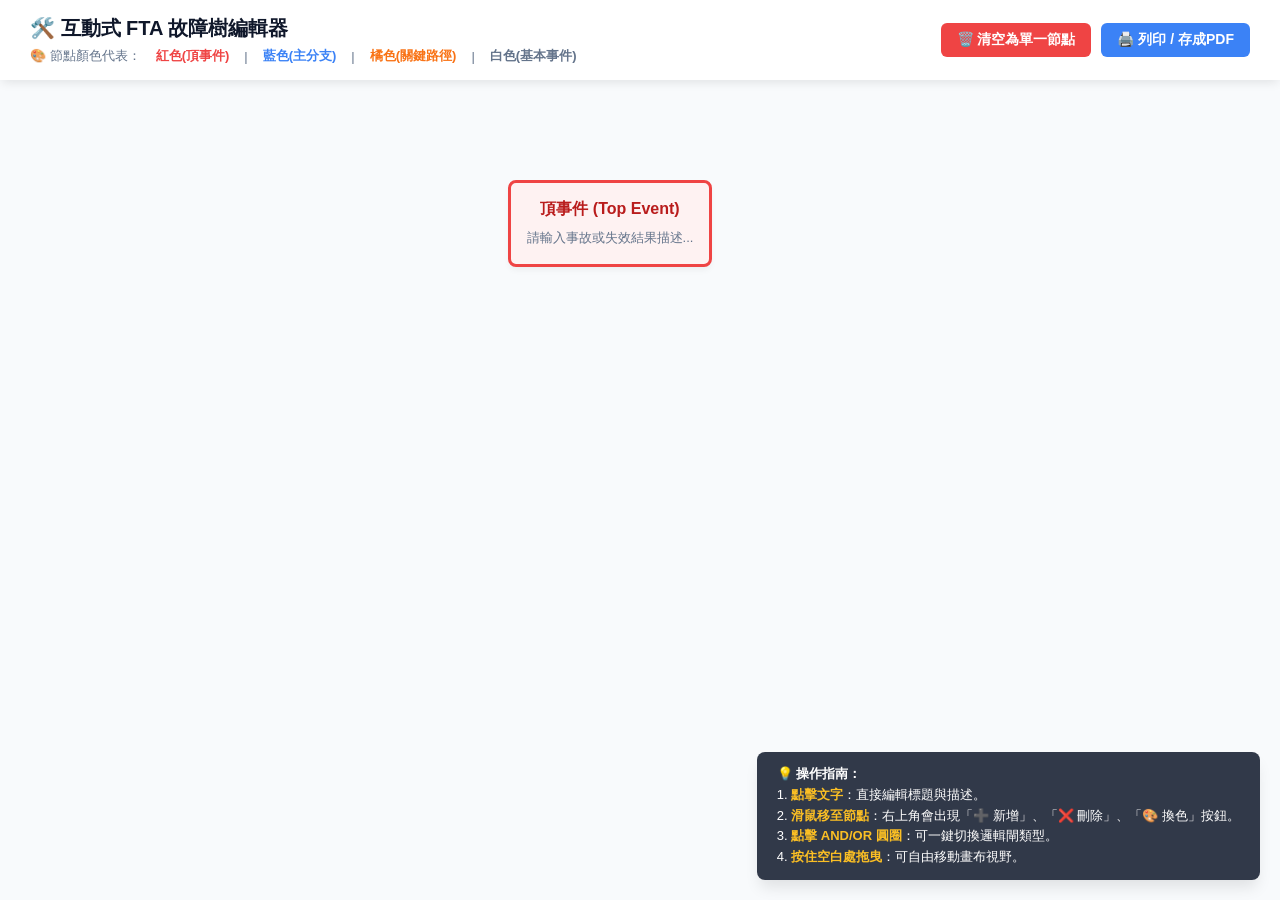
==== old.html @ bbfe23d0 "Add initial HTML structure for FTA editor" ====
<!DOCTYPE html>
<html lang="zh-TW">
<head>
    <meta charset="UTF-8">
    <meta name="viewport" content="width=device-width, initial-scale=1.0">
    <title>互動式 FTA 故障樹編輯器</title>
    <style>
        /* 基礎設定 */
        * { margin: 0; padding: 0; box-sizing: border-box; }
        body { 
            font-family: 'Segoe UI', Tahoma, Geneva, Verdana, sans-serif; 
            background-color: #f8fafc; 
            color: #334155;
            display: flex;
            flex-direction: column;
            height: 100vh;
            overflow: hidden;
        }

        /* 頂部標題與工具列 */
        .header {
            background-color: #fff;
            padding: 15px 30px;
            box-shadow: 0 4px 10px -2px rgb(0 0 0 / 0.1);
            z-index: 100;
            display: flex;
            justify-content: space-between;
            align-items: center;
        }
        .header h1 { font-size: 20px; color: #0f172a; display: flex; align-items: center; gap: 10px; }
        
        .toolbar { display: flex; gap: 10px; align-items: center; }
        .btn-action {
            padding: 8px 16px;
            background-color: #3b82f6;
            color: white;
            border: none;
            border-radius: 6px;
            cursor: pointer;
            font-size: 14px;
            font-weight: bold;
            transition: background 0.2s;
        }
        .btn-action:hover { background-color: #2563eb; }
        .btn-danger { background-color: #ef4444; }
        .btn-danger:hover { background-color: #dc2626; }

        /* 圖例說明 */
        .legend { display: flex; gap: 15px; font-size: 13px; align-items: center; margin-top: 5px; color: #64748b;}

        /* 樹狀圖容器 (支援拖曳與滾動) */
        .tree-container {
            flex: 1;
            overflow: auto;
            padding: 60px;
            cursor: grab;
            /* 移除原本的 display: flex; 與 center 對齊，避免子元素超出邊界時左側截斷 */
        }
        .tree-container:active { cursor: grabbing; }

        /* 樹狀圖本體設定 (解決超出版面截斷問題的核心) */
        .tree {
            min-width: max-content; /* 確保畫布寬度會跟隨節點數量無限延伸 */
            margin: 0 auto;         /* 當內容小於視窗時維持置中；超出視窗時則向右延展 */
            display: flex;
            justify-content: center;
            padding-right: 60px;    /* 確保右側滾動到底時仍有留白 */
        }

        /* 樹狀圖 CSS 核心邏輯 */
        .tree ul {
            padding-top: 40px; 
            position: relative;
            display: flex;
            justify-content: center;
        }
        .tree li {
            float: left; text-align: center;
            list-style-type: none;
            position: relative;
            padding: 40px 15px 0 15px;
            transition: all 0.3s;
        }

        /* 繪製連接線 */
        .tree li::before, .tree li::after {
            content: ''; position: absolute; top: 0; right: 50%;
            border-top: 2px solid #94a3b8;
            width: 50%; height: 40px;
        }
        .tree li::after {
            right: auto; left: 50%;
            border-left: 2px solid #94a3b8;
        }
        .tree li:only-child::after, .tree li:only-child::before { display: none; }
        .tree li:only-child { padding-top: 0; }
        .tree li:first-child::before, .tree li:last-child::after { border: 0 none; }
        .tree li:last-child::before { border-right: 2px solid #94a3b8; border-radius: 0 8px 0 0; }
        .tree li:first-child::after { border-radius: 8px 0 0 0; }
        .tree ul ul::before {
            content: ''; position: absolute; top: 0; left: 50%;
            border-left: 2px solid #94a3b8;
            width: 0; height: 40px;
            margin-left: -1px;
        }

        /* 節點樣式 */
        .gate-wrapper { position: relative; display: inline-block; padding-bottom: 25px; }
        .node {
            background: #fff;
            border: 2px solid #cbd5e1;
            border-radius: 8px;
            padding: 16px;
            min-width: 180px;
            max-width: 220px;
            box-shadow: 0 4px 6px -1px rgb(0 0 0 / 0.05);
            transition: all 0.2s ease;
            position: relative;
            z-index: 5;
        }
        .node:hover { box-shadow: 0 10px 15px -3px rgb(0 0 0 / 0.1); }

        /* 編輯狀態外框 */
        [contenteditable="true"]:focus {
            outline: 2px dashed #3b82f6;
            outline-offset: 4px;
            background: #f8fafc;
            border-radius: 4px;
            cursor: text;
        }

        /* 節點色彩分類 */
        .node.top { border-color: #ef4444; background-color: #fef2f2; border-width: 3px; }
        .node.top .title { color: #b91c1c; }
        
        .node.branch { border-color: #3b82f6; background-color: #eff6ff; }
        .node.branch .title { color: #1d4ed8; }
        
        .node.critical { border-color: #f97316; background-color: #fff7ed; border-width: 3px; }
        .node.critical .title { color: #c2410c; }
        
        .node.normal { border-color: #cbd5e1; background-color: #ffffff; }

        /* 文字排版 */
        .title { font-weight: bold; font-size: 16px; margin-bottom: 8px; color: #1e293b; line-height: 1.3; cursor: text;}
        .desc { font-size: 13px; color: #64748b; line-height: 1.5; cursor: text; min-height: 20px;}

        /* 浮動控制按鈕 (Hover 顯示) */
        .node-controls {
            display: none; /* 預設隱藏 */
            position: absolute;
            top: -16px;
            right: -16px;
            gap: 4px;
            z-index: 20;
        }
        .node:hover .node-controls { display: flex; } /* 懸停顯示 */
        
        .ctrl-btn {
            width: 32px; height: 32px;
            border-radius: 50%;
            border: none;
            color: white;
            font-size: 16px;
            font-weight: bold;
            cursor: pointer;
            display: flex; align-items: center; justify-content: center;
            box-shadow: 0 2px 4px rgba(0,0,0,0.2);
            transition: transform 0.1s;
        }
        .ctrl-btn:hover { transform: scale(1.1); }
        .btn-add { background-color: #10b981; } /* 綠色新增 */
        .btn-del { background-color: #ef4444; } /* 紅色刪除 */
        .btn-color { background-color: #8b5cf6; font-size: 14px;} /* 紫色換色 */

        /* 邏輯閘 (AND / OR) */
        .gate {
            position: absolute;
            bottom: -5px;
            left: 50%;
            transform: translateX(-50%);
            width: 46px; height: 46px;
            border-radius: 50%;
            display: flex; align-items: center; justify-content: center;
            font-size: 12px; font-weight: 800; 
            z-index: 10;
            box-shadow: 0 2px 5px rgb(0 0 0 / 0.15);
            cursor: pointer;
            transition: transform 0.2s;
            user-select: none;
        }
        .gate:hover { transform: translateX(-50%) scale(1.1); }
        .gate.and { background-color: #fef08a; border: 2px solid #eab308; color: #a16207; }
        .gate.or { background-color: #e2e8f0; border: 2px solid #94a3b8; color: #475569; }

        /* 提示小視窗 */
        .instruction-toast {
            position: fixed; bottom: 20px; right: 20px;
            background: rgba(15, 23, 42, 0.85); color: white;
            padding: 12px 20px; border-radius: 8px;
            font-size: 13px; line-height: 1.6;
            pointer-events: none; z-index: 1000;
            box-shadow: 0 10px 15px -3px rgba(0,0,0,0.1);
        }
        .instruction-toast span { color: #fbbf24; font-weight: bold; }

    </style>
</head>
<body>

    <!-- 標題與工具列 -->
    <div class="header">
        <div>
            <h1>🛠️ 互動式 FTA 故障樹編輯器</h1>
            <div class="legend">
                <span>🎨 節點顏色代表：</span>
                <span style="color:#ef4444; font-weight:bold;">紅色(頂事件)</span> |
                <span style="color:#3b82f6; font-weight:bold;">藍色(主分支)</span> |
                <span style="color:#f97316; font-weight:bold;">橘色(關鍵路徑)</span> |
                <span style="color:#64748b; font-weight:bold;">白色(基本事件)</span>
            </div>
        </div>
        <div class="toolbar">
            <button class="btn-action btn-danger" id="clearBtn" onclick="resetCanvas()">🗑️ 清空為單一節點</button>
            <button class="btn-action" onclick="window.print()">🖨️ 列印 / 存成PDF</button>
        </div>
    </div>

    <!-- 樹狀圖區域 -->
    <div class="tree-container" id="treeContainer">
        <div class="tree">
            <ul id="rootTree">
                <!-- 初始的頂端節點 -->
                <li id="rootNode">
                    <div class="gate-wrapper">
                        <div class="node top">
                            <!-- 浮動控制列 -->
                            <div class="node-controls">
                                <button class="ctrl-btn btn-color" title="切換節點顏色">🎨</button>
                                <button class="ctrl-btn btn-add" title="向下新增子節點">➕</button>
                                <!-- 頂節點不可刪除，故隱藏刪除按鈕 -->
                            </div>
                            <div class="title" contenteditable="true">頂事件 (Top Event)</div>
                            <div class="desc" contenteditable="true">請輸入事故或失效結果描述...</div>
                        </div>
                        <!-- 邏輯閘會由 JS 動態生成 -->
                    </div>
                </li>
            </ul>
        </div>
    </div>

    <!-- 操作提示 -->
    <div class="instruction-toast">
        💡 <b>操作指南：</b><br>
        1. <span>點擊文字</span>：直接編輯標題與描述。<br>
        2. <span>滑鼠移至節點</span>：右上角會出現「➕ 新增」、「❌ 刪除」、「🎨 換色」按鈕。<br>
        3. <span>點擊 AND/OR 圓圈</span>：可一鍵切換邏輯閘類型。<br>
        4. <span>按住空白處拖曳</span>：可自由移動畫布視野。
    </div>

    <script>
        /* =========================================
           新節點的 HTML 模板 
           ========================================= */
        const nodeTemplate = `
            <div class="gate-wrapper">
                <div class="node normal">
                    <div class="node-controls">
                        <button class="ctrl-btn btn-color" title="切換節點顏色">🎨</button>
                        <button class="ctrl-btn btn-add" title="向下新增子節點">➕</button>
                        <button class="ctrl-btn btn-del" title="刪除此節點與下方分支">❌</button>
                    </div>
                    <div class="title" contenteditable="true">新增事件</div>
                    <div class="desc" contenteditable="true">點擊輸入描述...</div>
                </div>
            </div>
        `;

        /* =========================================
           事件代理 (Event Delegation) 處理所有按鈕點擊
           ========================================= */
        document.getElementById('treeContainer').addEventListener('click', function(e) {
            const target = e.target;

            // 1. 新增子節點 (➕)
            if (target.closest('.btn-add')) {
                const li = target.closest('li');
                let ul = li.querySelector(':scope > ul');
                let wrapper = li.querySelector(':scope > .gate-wrapper');
                
                // 如果目前沒有子層級，需先建立 <ul> 以及邏輯閘
                if (!ul) {
                    // 新增邏輯閘 (預設為 OR)
                    const gate = document.createElement('div');
                    gate.className = 'gate or toggle-gate';
                    gate.textContent = 'OR';
                    wrapper.appendChild(gate);
                    
                    // 新增 <ul> 容器
                    ul = document.createElement('ul');
                    li.appendChild(ul);
                }
                
                // 建立新的 <li> 並塞入模板
                const newLi = document.createElement('li');
                newLi.innerHTML = nodeTemplate;
                ul.appendChild(newLi);
            }
            
            // 2. 刪除節點 (❌)
            if (target.closest('.btn-del')) {
                const li = target.closest('li');
                if (li.id === 'rootNode') {
                    alert('頂層節點為樹狀圖根基，不可刪除！請使用右上角「清空」功能。');
                    return;
                }
                
                if(confirm('確定要刪除此節點及其下方的所有分支嗎？')) {
                    const parentUl = li.parentElement;
                    const parentLi = parentUl.parentElement;
                    li.remove(); // 移除該節點
                    
                    // 檢查父節點是否還有其他子節點，若無，則移除 <ul> 與 邏輯閘
                    if (parentUl.children.length === 0) {
                        parentUl.remove();
                        const gate = parentLi.querySelector(':scope > .gate-wrapper > .gate');
                        if (gate) gate.remove();
                    }
                }
            }
            
            // 3. 切換邏輯閘 (AND <-> OR)
            if (target.classList.contains('toggle-gate')) {
                if (target.classList.contains('or')) {
                    target.classList.replace('or', 'and');
                    target.textContent = 'AND';
                } else {
                    target.classList.replace('and', 'or');
                    target.textContent = 'OR';
                }
            }
            
            // 4. 切換節點顏色/類型 (🎨)
            if (target.closest('.btn-color')) {
                const node = target.closest('.node');
                // 顏色循環：normal(白) -> top(紅) -> branch(藍) -> critical(橘) -> normal(白)
                if (node.classList.contains('normal')) {
                    node.classList.replace('normal', 'top');
                } else if (node.classList.contains('top')) {
                    node.classList.replace('top', 'branch');
                } else if (node.classList.contains('branch')) {
                    node.classList.replace('branch', 'critical');
                } else {
                    node.classList.replace('critical', 'normal');
                }
            }
        });

        /* =========================================
           清空畫布功能
           ========================================= */
        function resetCanvas() {
            if(confirm('警告：這將會清除您目前編輯的所有內容，恢復成單一空白節點。確定執行？')) {
                const rootTree = document.getElementById('rootTree');
                rootTree.innerHTML = `
                    <li id="rootNode">
                        <div class="gate-wrapper">
                            <div class="node top">
                                <div class="node-controls">
                                    <button class="ctrl-btn btn-color" title="切換節點顏色">🎨</button>
                                    <button class="ctrl-btn btn-add" title="向下新增子節點">➕</button>
                                </div>
                                <div class="title" contenteditable="true">新的頂事件</div>
                                <div class="desc" contenteditable="true">點擊這裡開始編輯...</div>
                            </div>
                        </div>
                    </li>
                `;
            }
        }

        /* =========================================
           滑鼠拖曳畫布功能 (防衝突處理)
           ========================================= */
        const slider = document.getElementById('treeContainer');
        let isDown = false;
        let startX, startY, scrollLeft, scrollTop;

        slider.addEventListener('mousedown', (e) => {
            // **關鍵**：如果點擊的是可編輯文字、按鈕或邏輯閘，則「不要」觸發畫布拖曳
            if (e.target.closest('[contenteditable]') || 
                e.target.closest('.ctrl-btn') || 
                e.target.closest('.gate')) {
                return;
            }
            
            isDown = true;
            slider.style.cursor = 'grabbing';
            startX = e.pageX - slider.offsetLeft;
            startY = e.pageY - slider.offsetTop;
            scrollLeft = slider.scrollLeft;
            scrollTop = slider.scrollTop;
        });
        
        slider.addEventListener('mouseleave', () => { isDown = false; slider.style.cursor = 'grab'; });
        slider.addEventListener('mouseup', () => { isDown = false; slider.style.cursor = 'grab'; });
        
        slider.addEventListener('mousemove', (e) => {
            if(!isDown) return;
            e.preventDefault();
            const x = e.pageX - slider.offsetLeft;
            const y = e.pageY - slider.offsetTop;
            const walkX = (x - startX) * 1.5; // 調整拖曳靈敏度
            const walkY = (y - startY) * 1.5;
            slider.scrollLeft = scrollLeft - walkX;
            slider.scrollTop = scrollTop - walkY;
        });
    </script>
</body>
</html>
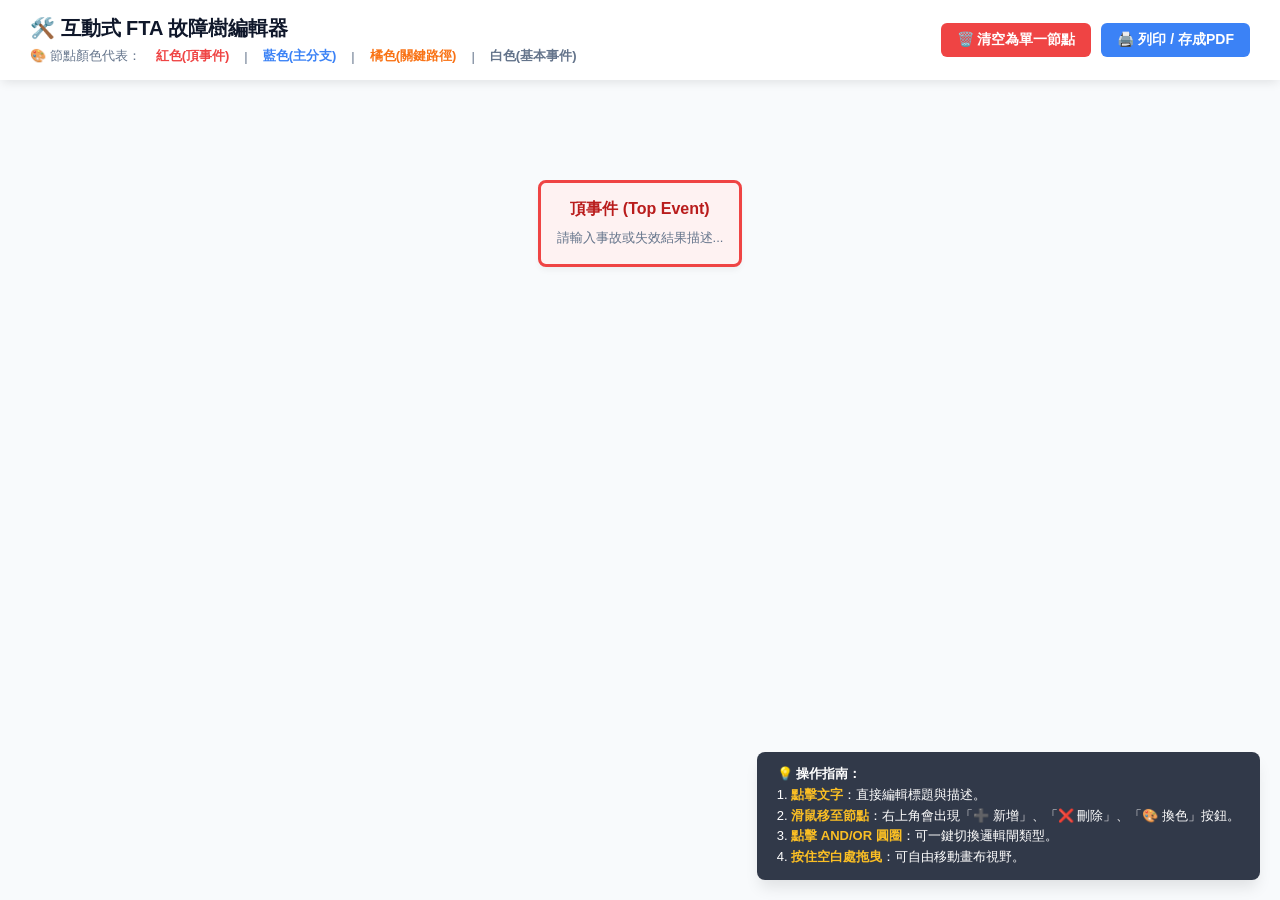
==== commit 5b50b5ed: "Refactor CSS for tree layout and remove comments Removed unnecessary comments and adjusted CSS prope" ====
--- a/old.html
+++ b/old.html
@@ -54,18 +54,11 @@
             overflow: auto;
             padding: 60px;
             cursor: grab;
-            /* 移除原本的 display: flex; 與 center 對齊，避免子元素超出邊界時左側截斷 */
-        }
-        .tree-container:active { cursor: grabbing; }
-
-        /* 樹狀圖本體設定 (解決超出版面截斷問題的核心) */
-        .tree {
-            min-width: max-content; /* 確保畫布寬度會跟隨節點數量無限延伸 */
-            margin: 0 auto;         /* 當內容小於視窗時維持置中；超出視窗時則向右延展 */
             display: flex;
             justify-content: center;
-            padding-right: 60px;    /* 確保右側滾動到底時仍有留白 */
-        }
+            align-items: flex-start;
+        }
+        .tree-container:active { cursor: grabbing; }
 
         /* 樹狀圖 CSS 核心邏輯 */
         .tree ul {
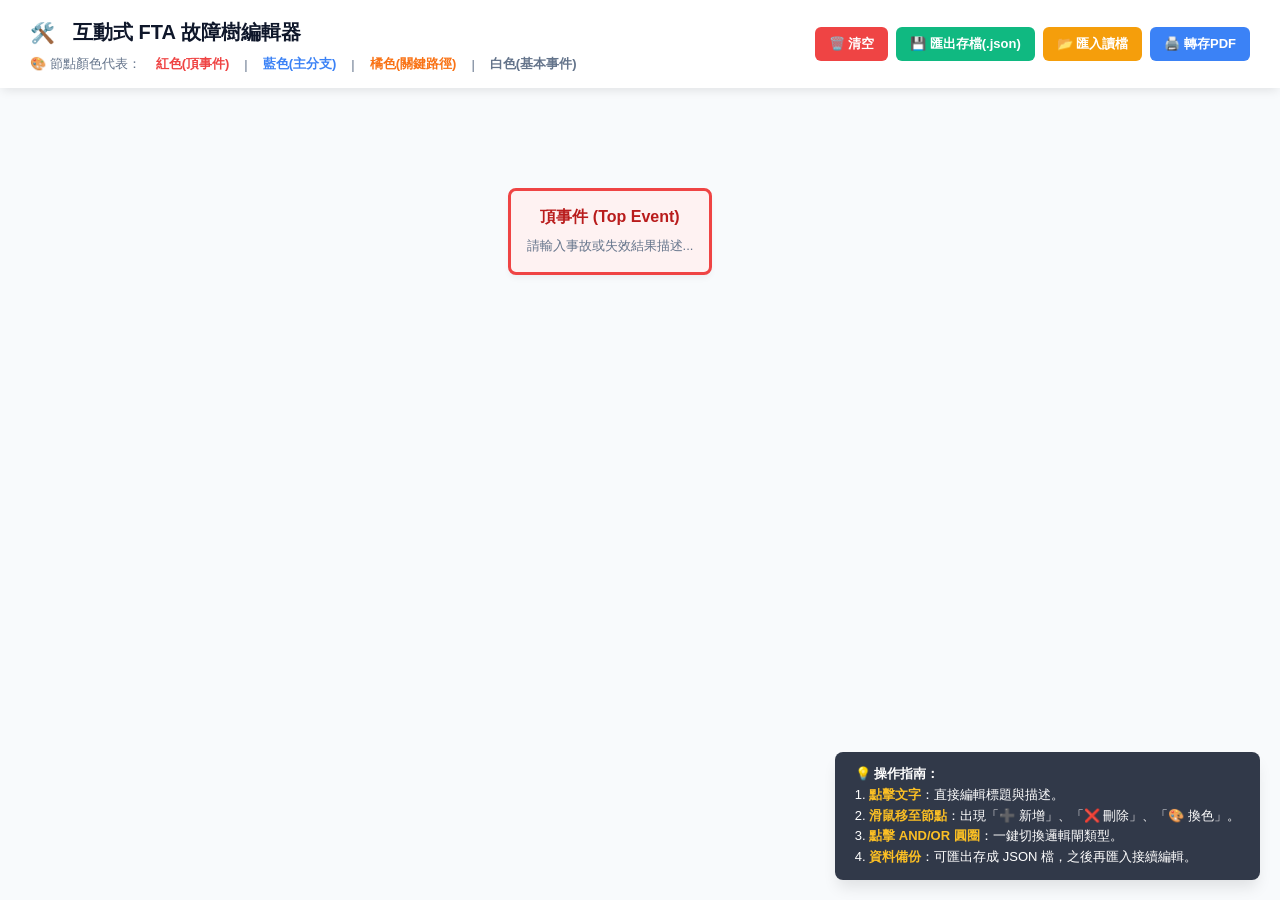
==== commit 8f5063ab: "Update old.html" ====
--- a/old.html
+++ b/old.html
@@ -27,23 +27,54 @@
             justify-content: space-between;
             align-items: center;
         }
-        .header h1 { font-size: 20px; color: #0f172a; display: flex; align-items: center; gap: 10px; }
-        
-        .toolbar { display: flex; gap: 10px; align-items: center; }
+        
+        /* 標題區域更新：改為可編輯 */
+        .header-title-wrapper {
+            display: flex;
+            align-items: center;
+            gap: 10px;
+        }
+        
+        .editable-title { 
+            font-size: 20px; 
+            color: #0f172a; 
+            font-weight: bold;
+            display: inline-block;
+            cursor: text;
+            padding: 4px 8px;
+            border-radius: 4px;
+            transition: background 0.2s;
+        }
+        
+        .editable-title:hover {
+            background-color: #f1f5f9;
+        }
+
+        .editable-title:focus {
+            outline: 2px dashed #3b82f6;
+            background-color: #f8fafc;
+        }
+        
+        .toolbar { display: flex; gap: 8px; align-items: center; flex-wrap: wrap;}
         .btn-action {
-            padding: 8px 16px;
+            padding: 8px 14px;
             background-color: #3b82f6;
             color: white;
             border: none;
             border-radius: 6px;
             cursor: pointer;
-            font-size: 14px;
+            font-size: 13px;
             font-weight: bold;
             transition: background 0.2s;
+            display: flex; align-items: center; gap: 4px;
         }
         .btn-action:hover { background-color: #2563eb; }
         .btn-danger { background-color: #ef4444; }
         .btn-danger:hover { background-color: #dc2626; }
+        .btn-save { background-color: #10b981; }
+        .btn-save:hover { background-color: #059669; }
+        .btn-load { background-color: #f59e0b; }
+        .btn-load:hover { background-color: #d97706; }
 
         /* 圖例說明 */
         .legend { display: flex; gap: 15px; font-size: 13px; align-items: center; margin-top: 5px; color: #64748b;}
@@ -54,11 +85,18 @@
             overflow: auto;
             padding: 60px;
             cursor: grab;
+        }
+        .tree-container:active { cursor: grabbing; }
+
+        /* 樹狀圖本體設定 */
+        .tree {
+            min-width: max-content; 
+            margin: 0 auto;         
             display: flex;
             justify-content: center;
-            align-items: flex-start;
-        }
-        .tree-container:active { cursor: grabbing; }
+            padding-right: 60px;    
+            transition: transform 0.2s ease; /* 讓列印縮放時有些微過渡效果 */
+        }
 
         /* 樹狀圖 CSS 核心邏輯 */
         .tree ul {
@@ -75,21 +113,46 @@
             transition: all 0.3s;
         }
 
-        /* 繪製連接線 */
-        .tree li::before, .tree li::after {
-            content: ''; position: absolute; top: 0; right: 50%;
+        /* 繪製連接線 (優化版：解決末端粗細不一致與對齊問題) */
+        /* 預設：中間節點的水平線貫穿全部 */
+        .tree li::before {
+            content: ''; position: absolute; top: 0; left: 0;
+            width: 100%; height: 0;
             border-top: 2px solid #94a3b8;
-            width: 50%; height: 40px;
-        }
+        }
+        /* 預設：中間節點的垂直線從正中央向下 */
         .tree li::after {
-            right: auto; left: 50%;
+            content: ''; position: absolute; top: 0; left: 50%;
             border-left: 2px solid #94a3b8;
-        }
-        .tree li:only-child::after, .tree li:only-child::before { display: none; }
+            width: 0; height: 40px;
+            margin-left: -1px;
+        }
+        
+        /* 首個子節點：僅繪製右半段水平線與左側圓角垂直線 */
+        .tree li:first-child::before {
+            left: calc(50% - 1px);
+            width: calc(50% + 1px);
+            height: 40px;
+            border-left: 2px solid #94a3b8;
+            border-radius: 8px 0 0 0;
+        }
+        .tree li:first-child::after { display: none; }
+        
+        /* 末個子節點：僅繪製左半段水平線與右側圓角垂直線 */
+        .tree li:last-child::before {
+            left: 0;
+            width: calc(50% + 1px);
+            height: 40px;
+            border-right: 2px solid #94a3b8;
+            border-radius: 0 8px 0 0;
+        }
+        .tree li:last-child::after { display: none; }
+        
+        /* 唯一子節點：不需繪製自己的連線 (由父層 ul 連接) */
+        .tree li:only-child::before, .tree li:only-child::after { display: none; }
         .tree li:only-child { padding-top: 0; }
-        .tree li:first-child::before, .tree li:last-child::after { border: 0 none; }
-        .tree li:last-child::before { border-right: 2px solid #94a3b8; border-radius: 0 8px 0 0; }
-        .tree li:first-child::after { border-radius: 8px 0 0 0; }
+        
+        /* 來自父層的垂直連接線 */
         .tree ul ul::before {
             content: ''; position: absolute; top: 0; left: 50%;
             border-left: 2px solid #94a3b8;
@@ -138,16 +201,16 @@
         .title { font-weight: bold; font-size: 16px; margin-bottom: 8px; color: #1e293b; line-height: 1.3; cursor: text;}
         .desc { font-size: 13px; color: #64748b; line-height: 1.5; cursor: text; min-height: 20px;}
 
-        /* 浮動控制按鈕 (Hover 顯示) */
+        /* 浮動控制按鈕 */
         .node-controls {
-            display: none; /* 預設隱藏 */
+            display: none; 
             position: absolute;
             top: -16px;
             right: -16px;
             gap: 4px;
             z-index: 20;
         }
-        .node:hover .node-controls { display: flex; } /* 懸停顯示 */
+        .node:hover .node-controls { display: flex; } 
         
         .ctrl-btn {
             width: 32px; height: 32px;
@@ -162,9 +225,9 @@
             transition: transform 0.1s;
         }
         .ctrl-btn:hover { transform: scale(1.1); }
-        .btn-add { background-color: #10b981; } /* 綠色新增 */
-        .btn-del { background-color: #ef4444; } /* 紅色刪除 */
-        .btn-color { background-color: #8b5cf6; font-size: 14px;} /* 紫色換色 */
+        .btn-add { background-color: #10b981; } 
+        .btn-del { background-color: #ef4444; } 
+        .btn-color { background-color: #8b5cf6; font-size: 14px;} 
 
         /* 邏輯閘 (AND / OR) */
         .gate {
@@ -197,6 +260,70 @@
         }
         .instruction-toast span { color: #fbbf24; font-weight: bold; }
 
+        /* =========================================
+           列印專用樣式 (@media print)
+           ========================================= */
+        @media print {
+            /* 預設紙張為橫向 (Landscape)，適合寬大樹狀圖 */
+            @page { size: landscape; margin: 10mm; }
+
+            body, html {
+                width: 100% !important;
+                height: 100% !important;
+                overflow: hidden !important; /* 🌟關鍵：強制鎖定單頁，防止跑版與多餘空白頁 */
+                background-color: white !important;
+                margin: 0 !important;
+                padding: 0 !important;
+            }
+
+            /* 隱藏不需印出的 UI */
+            .toolbar, .instruction-toast, .node-controls, .legend { display: none !important; }
+
+            .header {
+                box-shadow: none !important;
+                padding: 0 0 10px 0 !important;
+                border-bottom: 2px solid #e2e8f0;
+                justify-content: center !important; /* 標題置中，爭取更多下方空間 */
+            }
+
+            /* 列印時移除標題可編輯的樣式 */
+            .editable-title {
+                padding: 0 !important;
+                border: none !important;
+                background-color: transparent !important;
+            }
+
+            .tree-container {
+                overflow: hidden !important; /* 配合 body 強制單頁 */
+                height: auto !important;
+                padding: 10px 0 0 0 !important;
+                display: flex !important;
+                justify-content: center !important;
+                align-items: flex-start !important;
+            }
+
+            .tree {
+                padding: 0 !important;
+                margin: 0 auto !important;
+                min-width: 0 !important; 
+            }
+
+            .node, .gate-wrapper, li, ul {
+                page-break-inside: avoid !important;
+                break-inside: avoid !important;
+            }
+
+            /* 移除陰影讓列印更清晰 */
+            .node, .gate { box-shadow: none !important; border-width: 2px !important; }
+
+            /* 🌟關鍵修正：消除 PDF 引擎對圓角路徑(Curve)與直線(Rect)的抗鋸齒計算差異 */
+            /* 在列印時強制取消圓角，轉為直角連線，保證所有線段粗細100%均勻一致 */
+            .tree li::before, 
+            .tree li::after, 
+            .tree ul ul::before {
+                border-radius: 0 !important;
+            }
+        }
     </style>
 </head>
 <body>
@@ -204,7 +331,10 @@
     <!-- 標題與工具列 -->
     <div class="header">
         <div>
-            <h1>🛠️ 互動式 FTA 故障樹編輯器</h1>
+            <div class="header-title-wrapper">
+                <span style="font-size: 20px;">🛠️</span>
+                <div class="editable-title" contenteditable="true" id="projectTitle">互動式 FTA 故障樹編輯器</div>
+            </div>
             <div class="legend">
                 <span>🎨 節點顏色代表：</span>
                 <span style="color:#ef4444; font-weight:bold;">紅色(頂事件)</span> |
@@ -214,29 +344,29 @@
             </div>
         </div>
         <div class="toolbar">
-            <button class="btn-action btn-danger" id="clearBtn" onclick="resetCanvas()">🗑️ 清空為單一節點</button>
-            <button class="btn-action" onclick="window.print()">🖨️ 列印 / 存成PDF</button>
+            <button class="btn-action btn-danger" id="clearBtn" onclick="resetCanvas()">🗑️ 清空</button>
+            <button class="btn-action btn-save" onclick="exportTree()">💾 匯出存檔(.json)</button>
+            <!-- 隱藏的檔案上傳元素 -->
+            <input type="file" id="importFile" accept=".json" style="display: none;" onchange="importTree(event)">
+            <button class="btn-action btn-load" onclick="document.getElementById('importFile').click()">📂 匯入讀檔</button>
+            <button class="btn-action" onclick="window.print()">🖨️ 轉存PDF</button>
         </div>
     </div>
 
     <!-- 樹狀圖區域 -->
     <div class="tree-container" id="treeContainer">
-        <div class="tree">
+        <div class="tree" id="mainTree">
             <ul id="rootTree">
-                <!-- 初始的頂端節點 -->
                 <li id="rootNode">
                     <div class="gate-wrapper">
                         <div class="node top">
-                            <!-- 浮動控制列 -->
                             <div class="node-controls">
                                 <button class="ctrl-btn btn-color" title="切換節點顏色">🎨</button>
                                 <button class="ctrl-btn btn-add" title="向下新增子節點">➕</button>
-                                <!-- 頂節點不可刪除，故隱藏刪除按鈕 -->
                             </div>
                             <div class="title" contenteditable="true">頂事件 (Top Event)</div>
                             <div class="desc" contenteditable="true">請輸入事故或失效結果描述...</div>
                         </div>
-                        <!-- 邏輯閘會由 JS 動態生成 -->
                     </div>
                 </li>
             </ul>
@@ -247,15 +377,12 @@
     <div class="instruction-toast">
         💡 <b>操作指南：</b><br>
         1. <span>點擊文字</span>：直接編輯標題與描述。<br>
-        2. <span>滑鼠移至節點</span>：右上角會出現「➕ 新增」、「❌ 刪除」、「🎨 換色」按鈕。<br>
-        3. <span>點擊 AND/OR 圓圈</span>：可一鍵切換邏輯閘類型。<br>
-        4. <span>按住空白處拖曳</span>：可自由移動畫布視野。
+        2. <span>滑鼠移至節點</span>：出現「➕ 新增」、「❌ 刪除」、「🎨 換色」。<br>
+        3. <span>點擊 AND/OR 圓圈</span>：一鍵切換邏輯閘類型。<br>
+        4. <span>資料備份</span>：可匯出存成 JSON 檔，之後再匯入接續編輯。
     </div>
 
     <script>
-        /* =========================================
-           新節點的 HTML 模板 
-           ========================================= */
         const nodeTemplate = `
             <div class="gate-wrapper">
                 <div class="node normal">
@@ -270,38 +397,29 @@
             </div>
         `;
 
-        /* =========================================
-           事件代理 (Event Delegation) 處理所有按鈕點擊
-           ========================================= */
         document.getElementById('treeContainer').addEventListener('click', function(e) {
             const target = e.target;
 
-            // 1. 新增子節點 (➕)
             if (target.closest('.btn-add')) {
                 const li = target.closest('li');
                 let ul = li.querySelector(':scope > ul');
                 let wrapper = li.querySelector(':scope > .gate-wrapper');
                 
-                // 如果目前沒有子層級，需先建立 <ul> 以及邏輯閘
                 if (!ul) {
-                    // 新增邏輯閘 (預設為 OR)
                     const gate = document.createElement('div');
                     gate.className = 'gate or toggle-gate';
                     gate.textContent = 'OR';
                     wrapper.appendChild(gate);
                     
-                    // 新增 <ul> 容器
                     ul = document.createElement('ul');
                     li.appendChild(ul);
                 }
                 
-                // 建立新的 <li> 並塞入模板
                 const newLi = document.createElement('li');
                 newLi.innerHTML = nodeTemplate;
                 ul.appendChild(newLi);
             }
             
-            // 2. 刪除節點 (❌)
             if (target.closest('.btn-del')) {
                 const li = target.closest('li');
                 if (li.id === 'rootNode') {
@@ -312,9 +430,8 @@
                 if(confirm('確定要刪除此節點及其下方的所有分支嗎？')) {
                     const parentUl = li.parentElement;
                     const parentLi = parentUl.parentElement;
-                    li.remove(); // 移除該節點
+                    li.remove(); 
                     
-                    // 檢查父節點是否還有其他子節點，若無，則移除 <ul> 與 邏輯閘
                     if (parentUl.children.length === 0) {
                         parentUl.remove();
                         const gate = parentLi.querySelector(':scope > .gate-wrapper > .gate');
@@ -323,7 +440,6 @@
                 }
             }
             
-            // 3. 切換邏輯閘 (AND <-> OR)
             if (target.classList.contains('toggle-gate')) {
                 if (target.classList.contains('or')) {
                     target.classList.replace('or', 'and');
@@ -334,10 +450,8 @@
                 }
             }
             
-            // 4. 切換節點顏色/類型 (🎨)
             if (target.closest('.btn-color')) {
                 const node = target.closest('.node');
-                // 顏色循環：normal(白) -> top(紅) -> branch(藍) -> critical(橘) -> normal(白)
                 if (node.classList.contains('normal')) {
                     node.classList.replace('normal', 'top');
                 } else if (node.classList.contains('top')) {
@@ -350,9 +464,6 @@
             }
         });
 
-        /* =========================================
-           清空畫布功能
-           ========================================= */
         function resetCanvas() {
             if(confirm('警告：這將會清除您目前編輯的所有內容，恢復成單一空白節點。確定執行？')) {
                 const rootTree = document.getElementById('rootTree');
@@ -373,21 +484,17 @@
             }
         }
 
-        /* =========================================
-           滑鼠拖曳畫布功能 (防衝突處理)
-           ========================================= */
+        /* 畫布拖曳功能 */
         const slider = document.getElementById('treeContainer');
         let isDown = false;
         let startX, startY, scrollLeft, scrollTop;
 
         slider.addEventListener('mousedown', (e) => {
-            // **關鍵**：如果點擊的是可編輯文字、按鈕或邏輯閘，則「不要」觸發畫布拖曳
             if (e.target.closest('[contenteditable]') || 
                 e.target.closest('.ctrl-btn') || 
                 e.target.closest('.gate')) {
                 return;
             }
-            
             isDown = true;
             slider.style.cursor = 'grabbing';
             startX = e.pageX - slider.offsetLeft;
@@ -404,11 +511,193 @@
             e.preventDefault();
             const x = e.pageX - slider.offsetLeft;
             const y = e.pageY - slider.offsetTop;
-            const walkX = (x - startX) * 1.5; // 調整拖曳靈敏度
+            const walkX = (x - startX) * 1.5; 
             const walkY = (y - startY) * 1.5;
             slider.scrollLeft = scrollLeft - walkX;
             slider.scrollTop = scrollTop - walkY;
         });
+
+        /* =========================================================
+           樹狀資料 匯出 (Serialize) 與 匯入 (Deserialize)
+           ========================================================= */
+        
+        // 遞迴將 DOM 節點轉為 JSON 物件
+        function serializeNode(liElement) {
+            const nodeDiv = liElement.querySelector(':scope > .gate-wrapper > .node');
+            if (!nodeDiv) return null;
+
+            const title = nodeDiv.querySelector('.title').innerText;
+            const desc = nodeDiv.querySelector('.desc').innerText;
+            
+            let colorClass = 'normal';
+            if (nodeDiv.classList.contains('top')) colorClass = 'top';
+            if (nodeDiv.classList.contains('branch')) colorClass = 'branch';
+            if (nodeDiv.classList.contains('critical')) colorClass = 'critical';
+
+            const gateDiv = liElement.querySelector(':scope > .gate-wrapper > .gate');
+            let gateType = null;
+            if (gateDiv) {
+                gateType = gateDiv.classList.contains('and') ? 'and' : 'or';
+            }
+
+            const childrenUl = liElement.querySelector(':scope > ul');
+            const children = [];
+            if (childrenUl) {
+                const childLis = childrenUl.querySelectorAll(':scope > li');
+                childLis.forEach(childLi => {
+                    const childData = serializeNode(childLi);
+                    if (childData) children.push(childData);
+                });
+            }
+
+            return { title, desc, colorClass, gateType, children };
+        }
+
+        // 觸發匯出 JSON 檔案下載
+        function exportTree() {
+            const rootLi = document.getElementById('rootNode');
+            const treeData = serializeNode(rootLi);
+            
+            // 獲取自訂標題
+            const projectTitle = document.getElementById('projectTitle').innerText;
+            const exportData = {
+                projectTitle: projectTitle,
+                treeData: treeData
+            };
+            
+            // 產生 JSON 字串並建立虛擬下載連結
+            const dataStr = "data:text/json;charset=utf-8," + encodeURIComponent(JSON.stringify(exportData, null, 2));
+            const downloadAnchorNode = document.createElement('a');
+            
+            // 預設檔名加上專案標題與當前時間戳記
+            const dateStr = new Date().toISOString().slice(0,10).replace(/-/g,"");
+            // 將不合法的檔名字符替換掉
+            const safeTitle = projectTitle.replace(/[\\/:*?"<>|]/g, "_").substring(0, 30);
+            downloadAnchorNode.setAttribute("href", dataStr);
+            downloadAnchorNode.setAttribute("download", `FTA_${safeTitle}_${dateStr}.json`);
+            document.body.appendChild(downloadAnchorNode); 
+            downloadAnchorNode.click();
+            downloadAnchorNode.remove();
+        }
+
+        // 遞迴將 JSON 物件還原為 DOM 節點
+        function deserializeNode(data, isRoot = false) {
+            const li = document.createElement('li');
+            if (isRoot) li.id = 'rootNode';
+
+            const gateWrapper = document.createElement('div');
+            gateWrapper.className = 'gate-wrapper';
+            li.appendChild(gateWrapper);
+
+            const nodeDiv = document.createElement('div');
+            nodeDiv.className = `node ${data.colorClass}`;
+            gateWrapper.appendChild(nodeDiv);
+
+            const controlsDiv = document.createElement('div');
+            controlsDiv.className = 'node-controls';
+            controlsDiv.innerHTML = `
+                <button class="ctrl-btn btn-color" title="切換節點顏色">🎨</button>
+                <button class="ctrl-btn btn-add" title="向下新增子節點">➕</button>
+                ${!isRoot ? '<button class="ctrl-btn btn-del" title="刪除此節點與下方分支">❌</button>' : ''}
+            `;
+            nodeDiv.appendChild(controlsDiv);
+
+            const titleDiv = document.createElement('div');
+            titleDiv.className = 'title';
+            titleDiv.contentEditable = "true";
+            titleDiv.innerText = data.title;
+            nodeDiv.appendChild(titleDiv);
+
+            const descDiv = document.createElement('div');
+            descDiv.className = 'desc';
+            descDiv.contentEditable = "true";
+            descDiv.innerText = data.desc;
+            nodeDiv.appendChild(descDiv);
+
+            if (data.gateType && data.children && data.children.length > 0) {
+                const gateDiv = document.createElement('div');
+                gateDiv.className = `gate ${data.gateType} toggle-gate`;
+                gateDiv.innerText = data.gateType.toUpperCase();
+                gateWrapper.appendChild(gateDiv);
+            }
+
+            if (data.children && data.children.length > 0) {
+                const ul = document.createElement('ul');
+                data.children.forEach(childData => {
+                    ul.appendChild(deserializeNode(childData, false));
+                });
+                li.appendChild(ul);
+            }
+
+            return li;
+        }
+
+        // 處理匯入的檔案讀取與重建
+        function importTree(event) {
+            const file = event.target.files[0];
+            if (!file) return;
+
+            const reader = new FileReader();
+            reader.onload = function(e) {
+                try {
+                    const parsedData = JSON.parse(e.target.result);
+                    let treeData = parsedData;
+                    
+                    // 相容舊版匯出格式 (只有 treeData) 與新版格式 (包含 title)
+                    if (parsedData.projectTitle && parsedData.treeData) {
+                        document.getElementById('projectTitle').innerText = parsedData.projectTitle;
+                        treeData = parsedData.treeData;
+                    }
+
+                    const rootTree = document.getElementById('rootTree');
+                    
+                    // 清空畫布，還原備份資料
+                    rootTree.innerHTML = ''; 
+                    const rootNode = deserializeNode(treeData, true);
+                    rootTree.appendChild(rootNode);
+                    
+                    // 清空 input 讓同一個檔案能重複上傳
+                    event.target.value = '';
+                } catch (error) {
+                    alert('讀檔失敗！請確認上傳的是本系統匯出的 .json 格式檔案。');
+                    console.error("JSON解析錯誤:", error);
+                }
+            };
+            reader.readAsText(file);
+        }
+
+        /* =========================================================
+           自動縮放演算法 (Before Print / After Print Hook)
+           ========================================================= */
+        window.addEventListener('beforeprint', () => {
+            const tree = document.getElementById('mainTree');
+            tree.style.transform = 'none';
+            tree.style.zoom = '1';
+            
+            const MAX_PRINT_WIDTH = 1080; 
+            const MAX_PRINT_HEIGHT = 700;
+            const currentTreeWidth = tree.scrollWidth;
+            const currentTreeHeight = tree.scrollHeight;
+
+            const widthRatio = MAX_PRINT_WIDTH / currentTreeWidth;
+            const heightRatio = MAX_PRINT_HEIGHT / currentTreeHeight;
+            const scaleRatio = Math.min(widthRatio, heightRatio, 1);
+
+            if (scaleRatio < 1) {
+                tree.style.zoom = scaleRatio;
+                if (navigator.userAgent.toLowerCase().indexOf('firefox') > -1) {
+                    tree.style.transform = `scale(${scaleRatio})`;
+                    tree.style.transformOrigin = 'top center';
+                }
+            }
+        });
+
+        window.addEventListener('afterprint', () => {
+            const tree = document.getElementById('mainTree');
+            tree.style.transform = '';
+            tree.style.transformOrigin = '';
+            tree.style.zoom = '';
+        });
     </script>
 </body>
 </html>
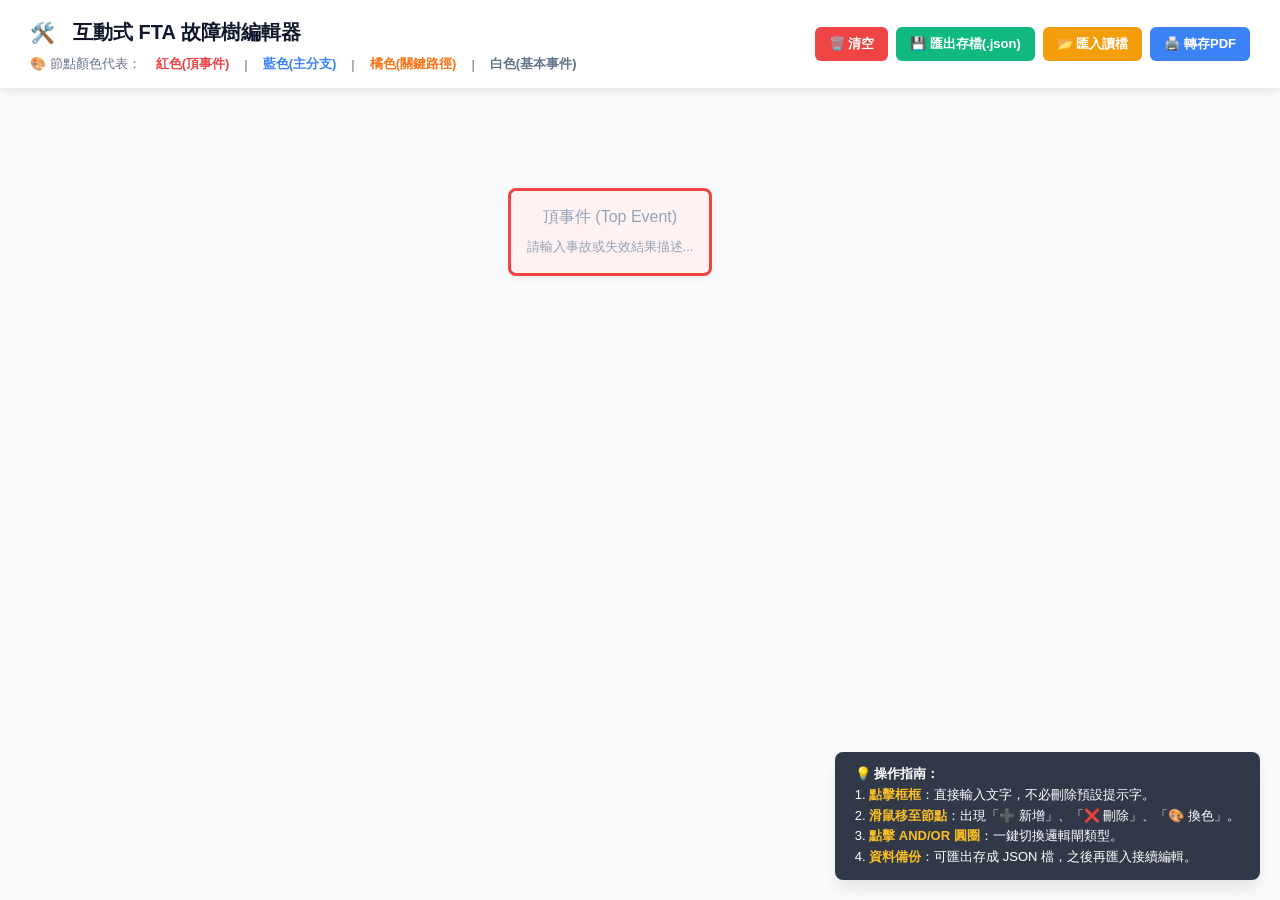
==== commit 41cb2678: "Update old.html" ====
--- a/old.html
+++ b/old.html
@@ -2,7 +2,7 @@
 <html lang="zh-TW">
 <head>
     <meta charset="UTF-8">
-    <meta name="viewport" content="width=device-width, initial-scale=1.0">
+    <meta name="viewport" content="width=device-width, initial-scale=1.0, maximum-scale=1.0, user-scalable=no">
     <title>互動式 FTA 故障樹編輯器</title>
     <style>
         /* 基礎設定 */
@@ -44,6 +44,7 @@
             padding: 4px 8px;
             border-radius: 4px;
             transition: background 0.2s;
+            white-space: nowrap;
         }
         
         .editable-title:hover {
@@ -55,7 +56,13 @@
             background-color: #f8fafc;
         }
         
-        .toolbar { display: flex; gap: 8px; align-items: center; flex-wrap: wrap;}
+        .toolbar { 
+            display: flex; 
+            gap: 8px; 
+            align-items: center; 
+            flex-wrap: wrap;
+        }
+        
         .btn-action {
             padding: 8px 14px;
             background-color: #3b82f6;
@@ -77,7 +84,14 @@
         .btn-load:hover { background-color: #d97706; }
 
         /* 圖例說明 */
-        .legend { display: flex; gap: 15px; font-size: 13px; align-items: center; margin-top: 5px; color: #64748b;}
+        .legend { 
+            display: flex; 
+            gap: 15px; 
+            font-size: 13px; 
+            align-items: center; 
+            margin-top: 5px; 
+            color: #64748b;
+        }
 
         /* 樹狀圖容器 (支援拖曳與滾動) */
         .tree-container {
@@ -85,6 +99,7 @@
             overflow: auto;
             padding: 60px;
             cursor: grab;
+            -webkit-overflow-scrolling: touch; /* iOS 順暢滑動 */
         }
         .tree-container:active { cursor: grabbing; }
 
@@ -95,7 +110,7 @@
             display: flex;
             justify-content: center;
             padding-right: 60px;    
-            transition: transform 0.2s ease; /* 讓列印縮放時有些微過渡效果 */
+            transition: transform 0.2s ease; 
         }
 
         /* 樹狀圖 CSS 核心邏輯 */
@@ -113,22 +128,18 @@
             transition: all 0.3s;
         }
 
-        /* 繪製連接線 (優化版：解決末端粗細不一致與對齊問題) */
-        /* 預設：中間節點的水平線貫穿全部 */
+        /* 繪製連接線 */
         .tree li::before {
             content: ''; position: absolute; top: 0; left: 0;
             width: 100%; height: 0;
             border-top: 2px solid #94a3b8;
         }
-        /* 預設：中間節點的垂直線從正中央向下 */
         .tree li::after {
             content: ''; position: absolute; top: 0; left: 50%;
             border-left: 2px solid #94a3b8;
             width: 0; height: 40px;
             margin-left: -1px;
         }
-        
-        /* 首個子節點：僅繪製右半段水平線與左側圓角垂直線 */
         .tree li:first-child::before {
             left: calc(50% - 1px);
             width: calc(50% + 1px);
@@ -137,8 +148,6 @@
             border-radius: 8px 0 0 0;
         }
         .tree li:first-child::after { display: none; }
-        
-        /* 末個子節點：僅繪製左半段水平線與右側圓角垂直線 */
         .tree li:last-child::before {
             left: 0;
             width: calc(50% + 1px);
@@ -147,12 +156,8 @@
             border-radius: 0 8px 0 0;
         }
         .tree li:last-child::after { display: none; }
-        
-        /* 唯一子節點：不需繪製自己的連線 (由父層 ul 連接) */
         .tree li:only-child::before, .tree li:only-child::after { display: none; }
         .tree li:only-child { padding-top: 0; }
-        
-        /* 來自父層的垂直連接線 */
         .tree ul ul::before {
             content: ''; position: absolute; top: 0; left: 50%;
             border-left: 2px solid #94a3b8;
@@ -185,6 +190,35 @@
             cursor: text;
         }
 
+        /* =========================================
+           🌟 浮水印功能 (Placeholder)
+           ========================================= */
+        [contenteditable="true"][data-placeholder]:empty::before {
+            content: attr(data-placeholder);
+            color: #94a3b8;
+            pointer-events: none;
+            cursor: text;
+            font-weight: normal; 
+        }
+        
+        /* 文字排版 */
+        .title { 
+            font-weight: bold; 
+            font-size: 16px; 
+            margin-bottom: 8px; 
+            color: #1e293b; 
+            line-height: 1.3; 
+            cursor: text; 
+            min-height: 22px; 
+        }
+        .desc { 
+            font-size: 13px; 
+            color: #64748b; 
+            line-height: 1.5; 
+            cursor: text; 
+            min-height: 20px; 
+        }
+
         /* 節點色彩分類 */
         .node.top { border-color: #ef4444; background-color: #fef2f2; border-width: 3px; }
         .node.top .title { color: #b91c1c; }
@@ -196,10 +230,6 @@
         .node.critical .title { color: #c2410c; }
         
         .node.normal { border-color: #cbd5e1; background-color: #ffffff; }
-
-        /* 文字排版 */
-        .title { font-weight: bold; font-size: 16px; margin-bottom: 8px; color: #1e293b; line-height: 1.3; cursor: text;}
-        .desc { font-size: 13px; color: #64748b; line-height: 1.5; cursor: text; min-height: 20px;}
 
         /* 浮動控制按鈕 */
         .node-controls {
@@ -261,122 +291,174 @@
         .instruction-toast span { color: #fbbf24; font-weight: bold; }
 
         /* =========================================
+           📱 手機版響應式設計 (Mobile Responsive)
+           ========================================= */
+        @media (max-width: 768px) {
+            .header {
+                flex-direction: column;
+                align-items: flex-start;
+                padding: 12px 15px;
+                gap: 12px;
+            }
+            .header-title-wrapper { width: 100%; }
+            .editable-title {
+                font-size: 18px;
+                padding: 2px 4px;
+                white-space: normal; 
+            }
+            .toolbar {
+                width: 100%;
+                flex-wrap: nowrap;
+                overflow-x: auto;
+                padding-bottom: 5px;
+                -webkit-overflow-scrolling: touch;
+            }
+            .btn-action {
+                white-space: nowrap;
+                padding: 8px 12px;
+                font-size: 13px;
+            }
+            .legend, .instruction-toast { display: none !important; }
+            .tree-container { padding: 30px 15px; }
+            .tree { padding-right: 20px; }
+            .node {
+                min-width: 140px;
+                max-width: 160px;
+                padding: 12px;
+            }
+            .title { font-size: 15px; }
+            .desc { font-size: 12px; }
+            .node-controls {
+                display: flex;
+                transform: scale(0.85);
+                top: -12px;
+                right: -12px;
+                opacity: 0.95;
+            }
+            .gate {
+                width: 40px; height: 40px;
+                font-size: 11px;
+                bottom: -2px;
+            }
+        }
+
+        /* =========================================
            列印專用樣式 (@media print)
            ========================================= */
         @media print {
-            /* 預設紙張為橫向 (Landscape)，適合寬大樹狀圖 */
             @page { size: landscape; margin: 10mm; }
-
             body, html {
                 width: 100% !important;
                 height: 100% !important;
-                overflow: hidden !important; /* 🌟關鍵：強制鎖定單頁，防止跑版與多餘空白頁 */
+                overflow: hidden !important; 
                 background-color: white !important;
                 margin: 0 !important;
                 padding: 0 !important;
             }
-
-            /* 隱藏不需印出的 UI */
             .toolbar, .instruction-toast, .node-controls, .legend { display: none !important; }
-
+            
             .header {
                 box-shadow: none !important;
-                padding: 0 0 10px 0 !important;
-                border-bottom: 2px solid #e2e8f0;
-                justify-content: center !important; /* 標題置中，爭取更多下方空間 */
-            }
-
-            /* 列印時移除標題可編輯的樣式 */
+                padding: 0 0 15px 0 !important;
+                border-bottom: 2px solid #e2e8f0 !important;
+                display: flex !important;
+                justify-content: center !important; 
+            }
+            
+            .header > div:first-child {
+                width: 100% !important;
+                display: flex !important;
+                justify-content: center !important;
+                align-items: center !important;
+            }
+            .header-title-wrapper {
+                width: auto !important;
+                justify-content: center !important;
+            }
+
             .editable-title {
                 padding: 0 !important;
                 border: none !important;
                 background-color: transparent !important;
+                text-align: center !important;
             }
 
             .tree-container {
-                overflow: hidden !important; /* 配合 body 強制單頁 */
+                overflow: hidden !important; 
                 height: auto !important;
-                padding: 10px 0 0 0 !important;
+                padding: 10px 0 0 0 !important; /* 確保從頂端開始對齊，不垂直置中 */
                 display: flex !important;
                 justify-content: center !important;
-                align-items: flex-start !important;
-            }
-
+                align-items: flex-start !important; /* 🌟 維持向上對齊 */
+            }
             .tree {
                 padding: 0 !important;
                 margin: 0 auto !important;
                 min-width: 0 !important; 
             }
-
             .node, .gate-wrapper, li, ul {
                 page-break-inside: avoid !important;
                 break-inside: avoid !important;
             }
-
-            /* 移除陰影讓列印更清晰 */
             .node, .gate { box-shadow: none !important; border-width: 2px !important; }
-
-            /* 🌟關鍵修正：消除 PDF 引擎對圓角路徑(Curve)與直線(Rect)的抗鋸齒計算差異 */
-            /* 在列印時強制取消圓角，轉為直角連線，保證所有線段粗細100%均勻一致 */
-            .tree li::before, 
-            .tree li::after, 
-            .tree ul ul::before {
-                border-radius: 0 !important;
-            }
+            .tree li::before, .tree li::after, .tree ul ul::before { border-radius: 0 !important; }
         }
     </style>
 </head>
 <body>
 
-    <!-- 標題與工具列 -->
-    <div class="header">
-        <div>
-            <div class="header-title-wrapper">
-                <span style="font-size: 20px;">🛠️</span>
-                <div class="editable-title" contenteditable="true" id="projectTitle">互動式 FTA 故障樹編輯器</div>
+    <!-- 🌟 新增全局縮放容器 printWrapper，確保列印時「標題與樹狀圖」同步放大 -->
+    <div id="printWrapper" style="display: flex; flex-direction: column; height: 100%; width: 100%;">
+        <!-- 標題與工具列 -->
+        <div class="header">
+            <div>
+                <div class="header-title-wrapper">
+                    <span style="font-size: 20px;">🛠️</span>
+                    <div class="editable-title" contenteditable="true" id="projectTitle">互動式 FTA 故障樹編輯器</div>
+                </div>
+                <div class="legend">
+                    <span>🎨 節點顏色代表：</span>
+                    <span style="color:#ef4444; font-weight:bold;">紅色(頂事件)</span> |
+                    <span style="color:#3b82f6; font-weight:bold;">藍色(主分支)</span> |
+                    <span style="color:#f97316; font-weight:bold;">橘色(關鍵路徑)</span> |
+                    <span style="color:#64748b; font-weight:bold;">白色(基本事件)</span>
+                </div>
             </div>
-            <div class="legend">
-                <span>🎨 節點顏色代表：</span>
-                <span style="color:#ef4444; font-weight:bold;">紅色(頂事件)</span> |
-                <span style="color:#3b82f6; font-weight:bold;">藍色(主分支)</span> |
-                <span style="color:#f97316; font-weight:bold;">橘色(關鍵路徑)</span> |
-                <span style="color:#64748b; font-weight:bold;">白色(基本事件)</span>
+            <div class="toolbar">
+                <button class="btn-action btn-danger" id="clearBtn" onclick="resetCanvas()">🗑️ 清空</button>
+                <button class="btn-action btn-save" onclick="exportTree()">💾 匯出存檔(.json)</button>
+                <!-- 隱藏的檔案上傳元素 -->
+                <input type="file" id="importFile" accept=".json" style="display: none;" onchange="importTree(event)">
+                <button class="btn-action btn-load" onclick="document.getElementById('importFile').click()">📂 匯入讀檔</button>
+                <button class="btn-action" onclick="window.print()">🖨️ 轉存PDF</button>
             </div>
         </div>
-        <div class="toolbar">
-            <button class="btn-action btn-danger" id="clearBtn" onclick="resetCanvas()">🗑️ 清空</button>
-            <button class="btn-action btn-save" onclick="exportTree()">💾 匯出存檔(.json)</button>
-            <!-- 隱藏的檔案上傳元素 -->
-            <input type="file" id="importFile" accept=".json" style="display: none;" onchange="importTree(event)">
-            <button class="btn-action btn-load" onclick="document.getElementById('importFile').click()">📂 匯入讀檔</button>
-            <button class="btn-action" onclick="window.print()">🖨️ 轉存PDF</button>
-        </div>
-    </div>
-
-    <!-- 樹狀圖區域 -->
-    <div class="tree-container" id="treeContainer">
-        <div class="tree" id="mainTree">
-            <ul id="rootTree">
-                <li id="rootNode">
-                    <div class="gate-wrapper">
-                        <div class="node top">
-                            <div class="node-controls">
-                                <button class="ctrl-btn btn-color" title="切換節點顏色">🎨</button>
-                                <button class="ctrl-btn btn-add" title="向下新增子節點">➕</button>
+
+        <!-- 樹狀圖區域 -->
+        <div class="tree-container" id="treeContainer">
+            <div class="tree" id="mainTree">
+                <ul id="rootTree">
+                    <li id="rootNode">
+                        <div class="gate-wrapper">
+                            <div class="node top">
+                                <div class="node-controls">
+                                    <button class="ctrl-btn btn-color" title="切換節點顏色">🎨</button>
+                                    <button class="ctrl-btn btn-add" title="向下新增子節點">➕</button>
+                                </div>
+                                <div class="title" contenteditable="true" data-placeholder="頂事件 (Top Event)"></div>
+                                <div class="desc" contenteditable="true" data-placeholder="請輸入事故或失效結果描述..."></div>
                             </div>
-                            <div class="title" contenteditable="true">頂事件 (Top Event)</div>
-                            <div class="desc" contenteditable="true">請輸入事故或失效結果描述...</div>
                         </div>
-                    </div>
-                </li>
-            </ul>
+                    </li>
+                </ul>
+            </div>
         </div>
     </div>
 
     <!-- 操作提示 -->
     <div class="instruction-toast">
         💡 <b>操作指南：</b><br>
-        1. <span>點擊文字</span>：直接編輯標題與描述。<br>
+        1. <span>點擊框框</span>：直接輸入文字，不必刪除預設提示字。<br>
         2. <span>滑鼠移至節點</span>：出現「➕ 新增」、「❌ 刪除」、「🎨 換色」。<br>
         3. <span>點擊 AND/OR 圓圈</span>：一鍵切換邏輯閘類型。<br>
         4. <span>資料備份</span>：可匯出存成 JSON 檔，之後再匯入接續編輯。
@@ -391,8 +473,8 @@
                         <button class="ctrl-btn btn-add" title="向下新增子節點">➕</button>
                         <button class="ctrl-btn btn-del" title="刪除此節點與下方分支">❌</button>
                     </div>
-                    <div class="title" contenteditable="true">新增事件</div>
-                    <div class="desc" contenteditable="true">點擊輸入描述...</div>
+                    <div class="title" contenteditable="true" data-placeholder="新增事件"></div>
+                    <div class="desc" contenteditable="true" data-placeholder="點擊輸入描述..."></div>
                 </div>
             </div>
         `;
@@ -464,6 +546,15 @@
             }
         });
 
+        // 修正瀏覽器清空 contenteditable 時會塞入 <br> 導致浮水印出不來的問題
+        document.getElementById('treeContainer').addEventListener('input', function(e) {
+            if (e.target.hasAttribute('contenteditable')) {
+                if (e.target.innerHTML === '<br>' || e.target.innerHTML === '&nbsp;') {
+                    e.target.innerHTML = '';
+                }
+            }
+        });
+
         function resetCanvas() {
             if(confirm('警告：這將會清除您目前編輯的所有內容，恢復成單一空白節點。確定執行？')) {
                 const rootTree = document.getElementById('rootTree');
@@ -475,8 +566,8 @@
                                     <button class="ctrl-btn btn-color" title="切換節點顏色">🎨</button>
                                     <button class="ctrl-btn btn-add" title="向下新增子節點">➕</button>
                                 </div>
-                                <div class="title" contenteditable="true">新的頂事件</div>
-                                <div class="desc" contenteditable="true">點擊這裡開始編輯...</div>
+                                <div class="title" contenteditable="true" data-placeholder="新的頂事件"></div>
+                                <div class="desc" contenteditable="true" data-placeholder="點擊這裡開始編輯..."></div>
                             </div>
                         </div>
                     </li>
@@ -521,7 +612,6 @@
            樹狀資料 匯出 (Serialize) 與 匯入 (Deserialize)
            ========================================================= */
         
-        // 遞迴將 DOM 節點轉為 JSON 物件
         function serializeNode(liElement) {
             const nodeDiv = liElement.querySelector(':scope > .gate-wrapper > .node');
             if (!nodeDiv) return null;
@@ -553,25 +643,20 @@
             return { title, desc, colorClass, gateType, children };
         }
 
-        // 觸發匯出 JSON 檔案下載
         function exportTree() {
             const rootLi = document.getElementById('rootNode');
             const treeData = serializeNode(rootLi);
             
-            // 獲取自訂標題
             const projectTitle = document.getElementById('projectTitle').innerText;
             const exportData = {
                 projectTitle: projectTitle,
                 treeData: treeData
             };
             
-            // 產生 JSON 字串並建立虛擬下載連結
             const dataStr = "data:text/json;charset=utf-8," + encodeURIComponent(JSON.stringify(exportData, null, 2));
             const downloadAnchorNode = document.createElement('a');
             
-            // 預設檔名加上專案標題與當前時間戳記
             const dateStr = new Date().toISOString().slice(0,10).replace(/-/g,"");
-            // 將不合法的檔名字符替換掉
             const safeTitle = projectTitle.replace(/[\\/:*?"<>|]/g, "_").substring(0, 30);
             downloadAnchorNode.setAttribute("href", dataStr);
             downloadAnchorNode.setAttribute("download", `FTA_${safeTitle}_${dateStr}.json`);
@@ -580,7 +665,6 @@
             downloadAnchorNode.remove();
         }
 
-        // 遞迴將 JSON 物件還原為 DOM 節點
         function deserializeNode(data, isRoot = false) {
             const li = document.createElement('li');
             if (isRoot) li.id = 'rootNode';
@@ -605,13 +689,19 @@
             const titleDiv = document.createElement('div');
             titleDiv.className = 'title';
             titleDiv.contentEditable = "true";
-            titleDiv.innerText = data.title;
+            titleDiv.setAttribute('data-placeholder', isRoot ? '頂事件 (Top Event)' : '新增事件');
+            if(data.title && data.title.trim() !== "") {
+                titleDiv.innerText = data.title;
+            }
             nodeDiv.appendChild(titleDiv);
 
             const descDiv = document.createElement('div');
             descDiv.className = 'desc';
             descDiv.contentEditable = "true";
-            descDiv.innerText = data.desc;
+            descDiv.setAttribute('data-placeholder', isRoot ? '請輸入事故或失效結果描述...' : '點擊輸入描述...');
+            if(data.desc && data.desc.trim() !== "") {
+                descDiv.innerText = data.desc;
+            }
             nodeDiv.appendChild(descDiv);
 
             if (data.gateType && data.children && data.children.length > 0) {
@@ -632,7 +722,6 @@
             return li;
         }
 
-        // 處理匯入的檔案讀取與重建
         function importTree(event) {
             const file = event.target.files[0];
             if (!file) return;
@@ -643,7 +732,6 @@
                     const parsedData = JSON.parse(e.target.result);
                     let treeData = parsedData;
                     
-                    // 相容舊版匯出格式 (只有 treeData) 與新版格式 (包含 title)
                     if (parsedData.projectTitle && parsedData.treeData) {
                         document.getElementById('projectTitle').innerText = parsedData.projectTitle;
                         treeData = parsedData.treeData;
@@ -651,12 +739,10 @@
 
                     const rootTree = document.getElementById('rootTree');
                     
-                    // 清空畫布，還原備份資料
                     rootTree.innerHTML = ''; 
                     const rootNode = deserializeNode(treeData, true);
                     rootTree.appendChild(rootNode);
                     
-                    // 清空 input 讓同一個檔案能重複上傳
                     event.target.value = '';
                 } catch (error) {
                     alert('讀檔失敗！請確認上傳的是本系統匯出的 .json 格式檔案。');
@@ -670,33 +756,46 @@
            自動縮放演算法 (Before Print / After Print Hook)
            ========================================================= */
         window.addEventListener('beforeprint', () => {
-            const tree = document.getElementById('mainTree');
-            tree.style.transform = 'none';
-            tree.style.zoom = '1';
-            
-            const MAX_PRINT_WIDTH = 1080; 
-            const MAX_PRINT_HEIGHT = 700;
-            const currentTreeWidth = tree.scrollWidth;
-            const currentTreeHeight = tree.scrollHeight;
-
-            const widthRatio = MAX_PRINT_WIDTH / currentTreeWidth;
-            const heightRatio = MAX_PRINT_HEIGHT / currentTreeHeight;
-            const scaleRatio = Math.min(widthRatio, heightRatio, 1);
-
-            if (scaleRatio < 1) {
-                tree.style.zoom = scaleRatio;
-                if (navigator.userAgent.toLowerCase().indexOf('firefox') > -1) {
-                    tree.style.transform = `scale(${scaleRatio})`;
-                    tree.style.transformOrigin = 'top center';
-                }
+            // 🌟 關鍵修正1：將縮放套用於外層容器，讓「標題與樹狀圖」同步放大縮小
+            const printWrapper = document.getElementById('printWrapper');
+            const treeContent = document.getElementById('rootTree'); 
+            
+            printWrapper.style.transform = 'none';
+            printWrapper.style.zoom = '1';
+            
+            const MAX_PRINT_WIDTH = 1050; 
+            const MAX_PRINT_HEIGHT = 680;
+            
+            const currentTreeWidth = treeContent.scrollWidth;
+            const currentTreeHeight = treeContent.scrollHeight;
+
+            // 🌟 關鍵修正2：設立最小寬度基準 (800px)。
+            // 這樣單一小節點就不會被當成 200px 去計算，避免被放大到 5 倍的失控情況。
+            const widthRatio = MAX_PRINT_WIDTH / Math.max(currentTreeWidth, 800);
+            const heightRatio = MAX_PRINT_HEIGHT / (currentTreeHeight + 100); // 預留100px高度給標題
+            
+            let scaleRatio = Math.min(widthRatio, heightRatio);
+
+            // 🌟 關鍵修正3：將放大上限嚴格下修至 1.25 倍
+            // 這是視覺上最舒服的「適度放大」，不會變成巨無霸
+            if (scaleRatio > 1.25) {
+                scaleRatio = 1.25;
+            }
+
+            printWrapper.style.zoom = scaleRatio;
+            
+            // Firefox 備用方案
+            if (navigator.userAgent.toLowerCase().indexOf('firefox') > -1) {
+                printWrapper.style.transform = `scale(${scaleRatio})`;
+                printWrapper.style.transformOrigin = 'top center';
             }
         });
 
         window.addEventListener('afterprint', () => {
-            const tree = document.getElementById('mainTree');
-            tree.style.transform = '';
-            tree.style.transformOrigin = '';
-            tree.style.zoom = '';
+            const printWrapper = document.getElementById('printWrapper');
+            printWrapper.style.transform = '';
+            printWrapper.style.transformOrigin = '';
+            printWrapper.style.zoom = '';
         });
     </script>
 </body>
